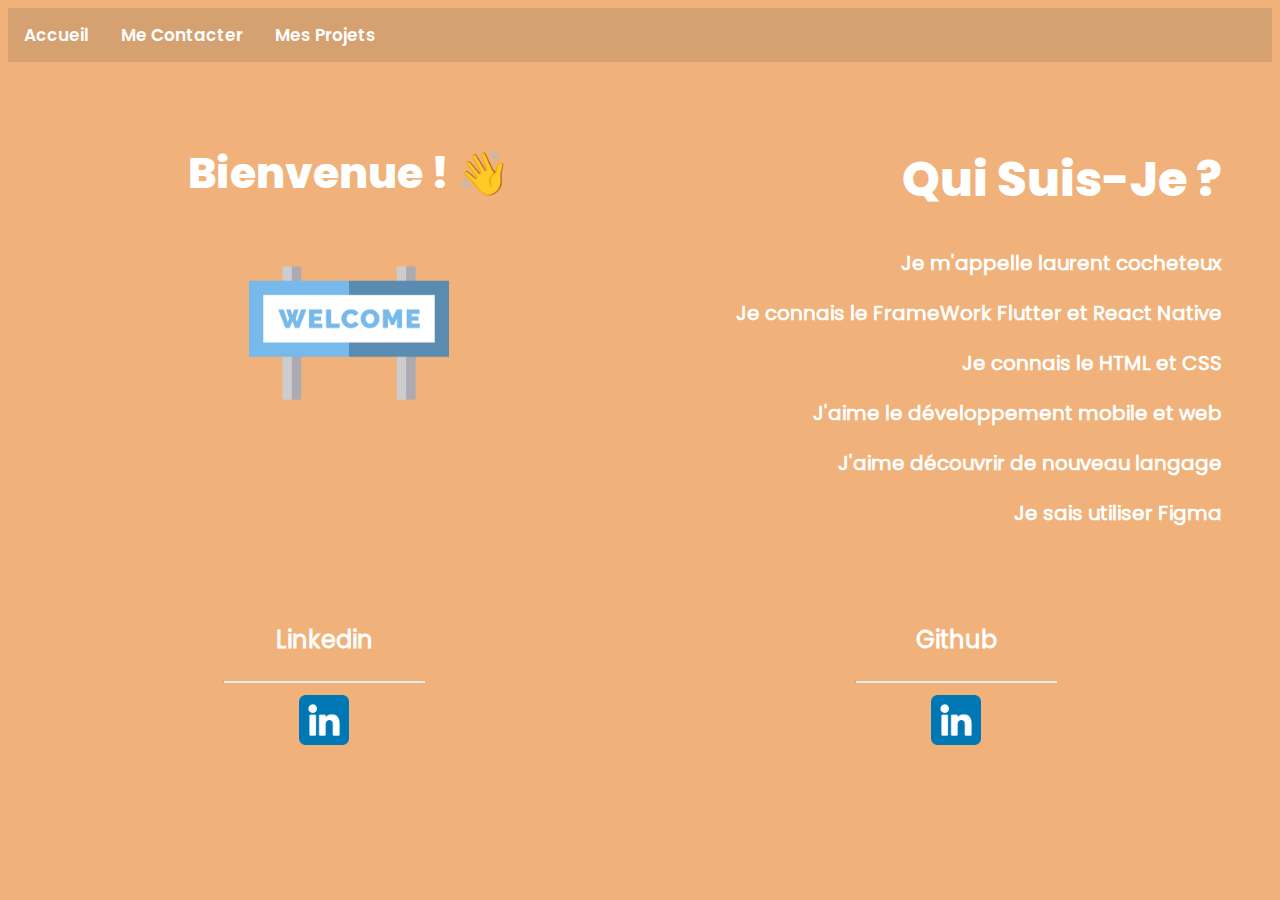
==== index.html @ 7ce0b66a "first commit" ====
<!DOCTYPE html>
<html lang="en">
<link rel="stylesheet" type="text/css" href="styles/style.css">
<link rel="stylesheet" href="styles/home.css">
<link rel="stylesheet" type="text/css" href="styles/navbar.css">

<link rel="stylesheet" href="https://cdnjs.cloudflare.com/ajax/libs/font-awesome/4.7.0/css/font-awesome.min.css">
<script src="script.js"></script>

<head>
    <meta charset="UTF-8">
    <meta http-equiv="X-UA-Compatible" content="IE=edge">
    <meta name="viewport" content="width=device-width, initial-scale=1.0">
    <title>Index</title>
</head>

<body>

    <nav>
        <div class="navBar" id="maNavigationBar">
            <a href="index.html" class="">Accueil</a>
            <a href="Contact.html" class="">Me Contacter</a>
            <a href="MesProject.html" class="">Mes Projets</a>
            <a href="javascript:void(0);" class="icon" onclick=" MenuFonction()">
                <i class="fa fa-bars"></i>
            </a>
        </div>
    </nav>
<div>


    <section class="homeGrid">
        <div class="txtIndex">
            <h1>Bienvenue ! 👋</h1>
            <div class="logoWelcome">
                <img src="images/welcome.png" class="imgWelcome">
            </div>
        </div>

    

        <div class="para">
            <h1>Qui Suis-Je ?</h1>
            <p id="textP">Je m'appelle laurent cocheteux</p>
            <p>Je connais le FrameWork Flutter et React Native </p>
            <p>Je connais le HTML et CSS</p>
            <p>J'aime le développement mobile et web</p>
            <p>J'aime découvrir de nouveau langage</p>
            <p>Je sais utiliser Figma</p>
        </div>
    </section>
    
        <section class="socialClass">
            <div>
                <p>Linkedin</p>
                <hr class="class-1" />
                <img src="images/linkedin.png" height="50px" alt="">

            </div>
            <div>
                <p>Github</p>
                <hr class="class-1"  />
                <img src="images/linkedin.png" height="50px" alt="">
            </div>

    </section>
</div>
</body>

</html>
---- styles/style.css ----
@font-face {
    font-family: 'PoppinsExtraBold';
    src: url('/assets/Poppins/Poppins-ExtraBold.ttf');
}

@font-face {
    font-family: 'PoppinsRegular';
    src: url('/assets/Poppins/Poppins-Regular.ttf');
}

.para h1{
    text-align: end;
}
.para p {
    font-family: 'PoppinsRegular';
    font-size: 20px;
    text-align: end;
} 
h1{
    font-family: 'PoppinsExtraBold';
}


.buttonDecouv {
    text-align: center;
}

.btnDecouvrir {
    border-radius: 1em;
    background-color: #EB984E;
    color: white;
    text-decoration: none;
}

.logoLien {
    text-align: center;
    padding: 15pt;
    margin: 15pt;
}

.logoWelcome {
    text-align: center;
}

.imgWelcome {
    width: 200px;
    height: 200px;
}

.imgGmail {
    width: 100px;
    height: 100px;
    padding: 10pt;
}

.imgOutlook {
    width: 80px;
    height: 100px;
    padding: 10pt;
}

.imgLinkedin {
    width: 100px;
    height: 100px;
    padding: 10pt;
}

.txtIndex {
    text-align: center;
    font-size: 16pt;
    font-weight: bold;
}

.para {
    text-align: center;
}

h3 {
    text-align: center;
}

h4 {
    text-align: center;
}


body {
    background-color: #F0B27A;
    color: white;
    font-weight: bold;
    font-size: 18pt;
}
---- styles/home.css ----
@font-face {
    font-family: 'PoppinsExtraBold';
    src: url('/assets/Poppins/Poppins-ExtraBold.ttf');
}

@font-face {
    font-family: 'PoppinsRegular';
    src: url('/assets/Poppins/Poppins-Regular.ttf');
}


.socialClass div p{
    font-family: 'PoppinsRegular';
}

.socialClass hr.class-1 {
    border-top: 1px solid #eeeeee;
    width: 200px;
}
 

.homeGrid{
    padding: 50px;
    display: grid;
    grid-template-columns: repeat(2,1fr);

}

.socialClass{
    justify-content: center;
    text-align: center;
    display: grid;
    grid-template-columns: repeat(2,1fr);
}

@media screen and (max-width: 1224px){
    .homeGrid{
       display: grid;
       grid-template-columns: repeat(2, 1fr);
       
       }
    }
    @media screen and (max-width: 768px){
        .homeGrid{
           display: grid;
           
           grid-template-columns: repeat(1, 1fr);
           }
           .para h1 {
               text-align: center;
           }
           .para p {
            text-align: center;

           }
        }
---- styles/navbar.css ----
@font-face {
    font-family: 'PoppinsExtraBold';
    src: url('/assets/Poppins/Poppins-ExtraBold.ttf');
}

@font-face {
    font-family: 'PoppinsRegular';
    src: url('/assets/Poppins/Poppins-Regular.ttf');
}

@font-face {
    font-family: 'PoppinsSemiBold';
    src: url('/assets/Poppins/Poppins-SemiBold.ttf');
}


.navBar {
    background-color: #D6A170;
    overflow: hidden;
    
}

.navBar a {
    float: left;
    display: block;
    color: white;
    text-align: center;
    padding: 14px 16px;
    text-decoration: none;
    font-size: 17px;
    font-family: 'PoppinsSemiBold';
}

.navBar .icon {
    display: none;
}

@media screen and (max-width: 600px) {
    .navBar a:not(:first-child) {
        display: none;
    }
  

    .navBar a.icon {
        float: right;
        display: block;
    }
}

@media screen and (max-width: 600px) {
    .navBar.responsive {
        position: relative;
    }

    .navBar.responsive a.icon {
        position: absolute;
        right: 0;
        top: 0;
    }

    .navBar.responsive a {
        float: none;
        display: block;
        text-align: left;
    }
}
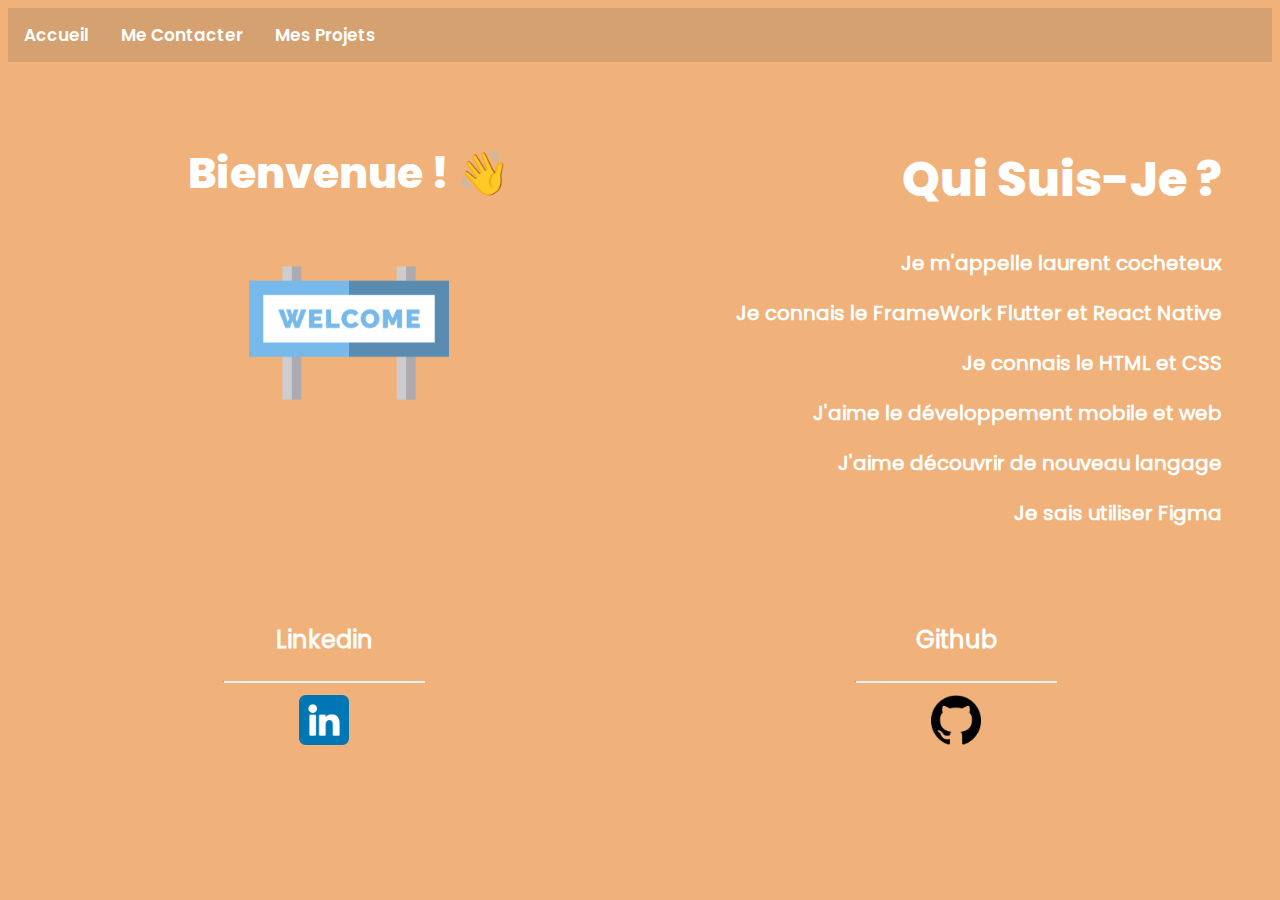
==== commit ce2ecd17: "news" ====
--- a/index.html
+++ b/index.html
@@ -26,45 +26,46 @@
             </a>
         </div>
     </nav>
-<div>
+    <div>
 
 
-    <section class="homeGrid">
-        <div class="txtIndex">
-            <h1>Bienvenue ! 👋</h1>
-            <div class="logoWelcome">
-                <img src="images/welcome.png" class="imgWelcome">
+        <section class="homeGrid">
+            <div class="txtIndex">
+                <h1>Bienvenue ! 👋</h1>
+                <div class="logoWelcome">
+                    <img src="images/welcome.png" class="imgWelcome">
+                </div>
             </div>
-        </div>
 
-    
 
-        <div class="para">
-            <h1>Qui Suis-Je ?</h1>
-            <p id="textP">Je m'appelle laurent cocheteux</p>
-            <p>Je connais le FrameWork Flutter et React Native </p>
-            <p>Je connais le HTML et CSS</p>
-            <p>J'aime le développement mobile et web</p>
-            <p>J'aime découvrir de nouveau langage</p>
-            <p>Je sais utiliser Figma</p>
-        </div>
-    </section>
-    
+
+            <div class="para">
+                <h1>Qui Suis-Je ?</h1>
+                <p id="textP">Je m'appelle laurent cocheteux</p>
+                <p>Je connais le FrameWork Flutter et React Native </p>
+                <p>Je connais le HTML et CSS</p>
+                <p>J'aime le développement mobile et web</p>
+                <p>J'aime découvrir de nouveau langage</p>
+                <p>Je sais utiliser Figma</p>
+            </div>
+        </section>
+
         <section class="socialClass">
             <div>
                 <p>Linkedin</p>
                 <hr class="class-1" />
+                <a href="https://www.linkedin.com/in/laurent-cocheteux-0498a51b7/"></a>
                 <img src="images/linkedin.png" height="50px" alt="">
-
+                </a>
             </div>
             <div>
                 <p>Github</p>
-                <hr class="class-1"  />
-                <img src="images/linkedin.png" height="50px" alt="">
+                <hr class="class-1" />
+                <img src="images/github.png" height="50px" alt="">
             </div>
 
-    </section>
-</div>
+        </section>
+    </div>
 </body>
 
 </html>--- a/styles/style.css
+++ b/styles/style.css
@@ -8,15 +8,17 @@
     src: url('/assets/Poppins/Poppins-Regular.ttf');
 }
 
-.para h1{
+.para h1 {
     text-align: end;
 }
+
 .para p {
     font-family: 'PoppinsRegular';
     font-size: 20px;
     text-align: end;
-} 
-h1{
+}
+
+h1 {
     font-family: 'PoppinsExtraBold';
 }
 
@@ -32,12 +34,6 @@
     text-decoration: none;
 }
 
-.logoLien {
-    text-align: center;
-    padding: 15pt;
-    margin: 15pt;
-}
-
 .logoWelcome {
     text-align: center;
 }
@@ -45,18 +41,6 @@
 .imgWelcome {
     width: 200px;
     height: 200px;
-}
-
-.imgGmail {
-    width: 100px;
-    height: 100px;
-    padding: 10pt;
-}
-
-.imgOutlook {
-    width: 80px;
-    height: 100px;
-    padding: 10pt;
 }
 
 .imgLinkedin {
@@ -83,7 +67,6 @@
     text-align: center;
 }
 
-
 body {
     background-color: #F0B27A;
     color: white;
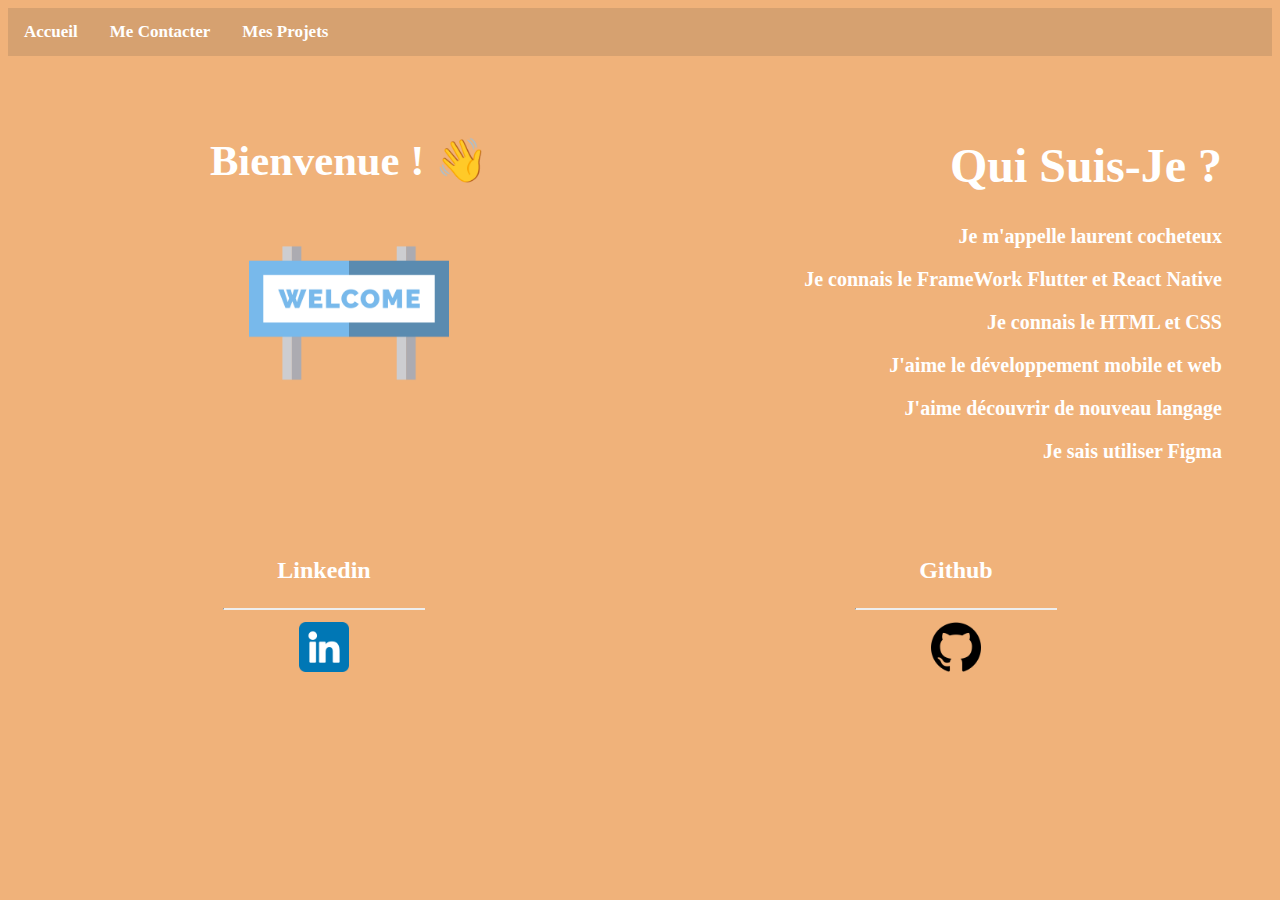
==== commit afe3d947: "news code" ====
--- a/index.html
+++ b/index.html
@@ -54,14 +54,16 @@
             <div>
                 <p>Linkedin</p>
                 <hr class="class-1" />
-                <a href="https://www.linkedin.com/in/laurent-cocheteux-0498a51b7/"></a>
-                <img src="images/linkedin.png" height="50px" alt="">
+                <a href="https://www.linkedin.com/in/laurent-cocheteux-0498a51b7/">
+                    <img src="images/linkedin.png" height="50px" alt="">
                 </a>
             </div>
             <div>
                 <p>Github</p>
                 <hr class="class-1" />
-                <img src="images/github.png" height="50px" alt="">
+                <a href=" https://github.com/CocheteuxLaurent?tab=repositories">
+                    <img src="images/github.png" height="50px" alt="">
+                </a>
             </div>
 
         </section>
--- a/styles/style.css
+++ b/styles/style.css
@@ -1,11 +1,11 @@
 @font-face {
     font-family: 'PoppinsExtraBold';
-    src: url('/assets/Poppins/Poppins-ExtraBold.ttf');
+    src: url('assets/Poppins/Poppins-ExtraBold.ttf');
 }
 
 @font-face {
     font-family: 'PoppinsRegular';
-    src: url('/assets/Poppins/Poppins-Regular.ttf');
+    src: url('assets/Poppins/Poppins-Regular.ttf');
 }
 
 .para h1 {
--- a/styles/home.css
+++ b/styles/home.css
@@ -1,15 +1,15 @@
 @font-face {
     font-family: 'PoppinsExtraBold';
-    src: url('/assets/Poppins/Poppins-ExtraBold.ttf');
+    src: url('assets/Poppins/Poppins-ExtraBold.ttf');
 }
 
 @font-face {
     font-family: 'PoppinsRegular';
-    src: url('/assets/Poppins/Poppins-Regular.ttf');
+    src: url('assets/Poppins/Poppins-Regular.ttf');
 }
 
 
-.socialClass div p{
+.socialClass div p {
     font-family: 'PoppinsRegular';
 }
 
@@ -17,40 +17,43 @@
     border-top: 1px solid #eeeeee;
     width: 200px;
 }
- 
 
-.homeGrid{
+
+.homeGrid {
     padding: 50px;
     display: grid;
-    grid-template-columns: repeat(2,1fr);
+    grid-template-columns: repeat(2, 1fr);
 
 }
 
-.socialClass{
+.socialClass {
     justify-content: center;
     text-align: center;
     display: grid;
-    grid-template-columns: repeat(2,1fr);
+    grid-template-columns: repeat(2, 1fr);
 }
 
-@media screen and (max-width: 1224px){
-    .homeGrid{
-       display: grid;
-       grid-template-columns: repeat(2, 1fr);
-       
-       }
+@media screen and (max-width: 1224px) {
+    .homeGrid {
+        display: grid;
+        grid-template-columns: repeat(2, 1fr);
+
     }
-    @media screen and (max-width: 768px){
-        .homeGrid{
-           display: grid;
-           
-           grid-template-columns: repeat(1, 1fr);
-           }
-           .para h1 {
-               text-align: center;
-           }
-           .para p {
-            text-align: center;
+}
 
-           }
-        }+@media screen and (max-width: 768px) {
+    .homeGrid {
+        display: grid;
+
+        grid-template-columns: repeat(1, 1fr);
+    }
+
+    .para h1 {
+        text-align: center;
+    }
+
+    .para p {
+        text-align: center;
+
+    }
+}--- a/styles/navbar.css
+++ b/styles/navbar.css
@@ -1,24 +1,23 @@
-
 @font-face {
     font-family: 'PoppinsExtraBold';
-    src: url('/assets/Poppins/Poppins-ExtraBold.ttf');
+    src: url('assets/Poppins/Poppins-ExtraBold.ttf');
 }
 
 @font-face {
     font-family: 'PoppinsRegular';
-    src: url('/assets/Poppins/Poppins-Regular.ttf');
+    src: url('assets/Poppins/Poppins-Regular.ttf');
 }
 
 @font-face {
     font-family: 'PoppinsSemiBold';
-    src: url('/assets/Poppins/Poppins-SemiBold.ttf');
+    src: url('assets/Poppins/Poppins-SemiBold.ttf');
 }
 
 
 .navBar {
     background-color: #D6A170;
     overflow: hidden;
-    
+
 }
 
 .navBar a {
@@ -40,7 +39,7 @@
     .navBar a:not(:first-child) {
         display: none;
     }
-  
+
 
     .navBar a.icon {
         float: right;
